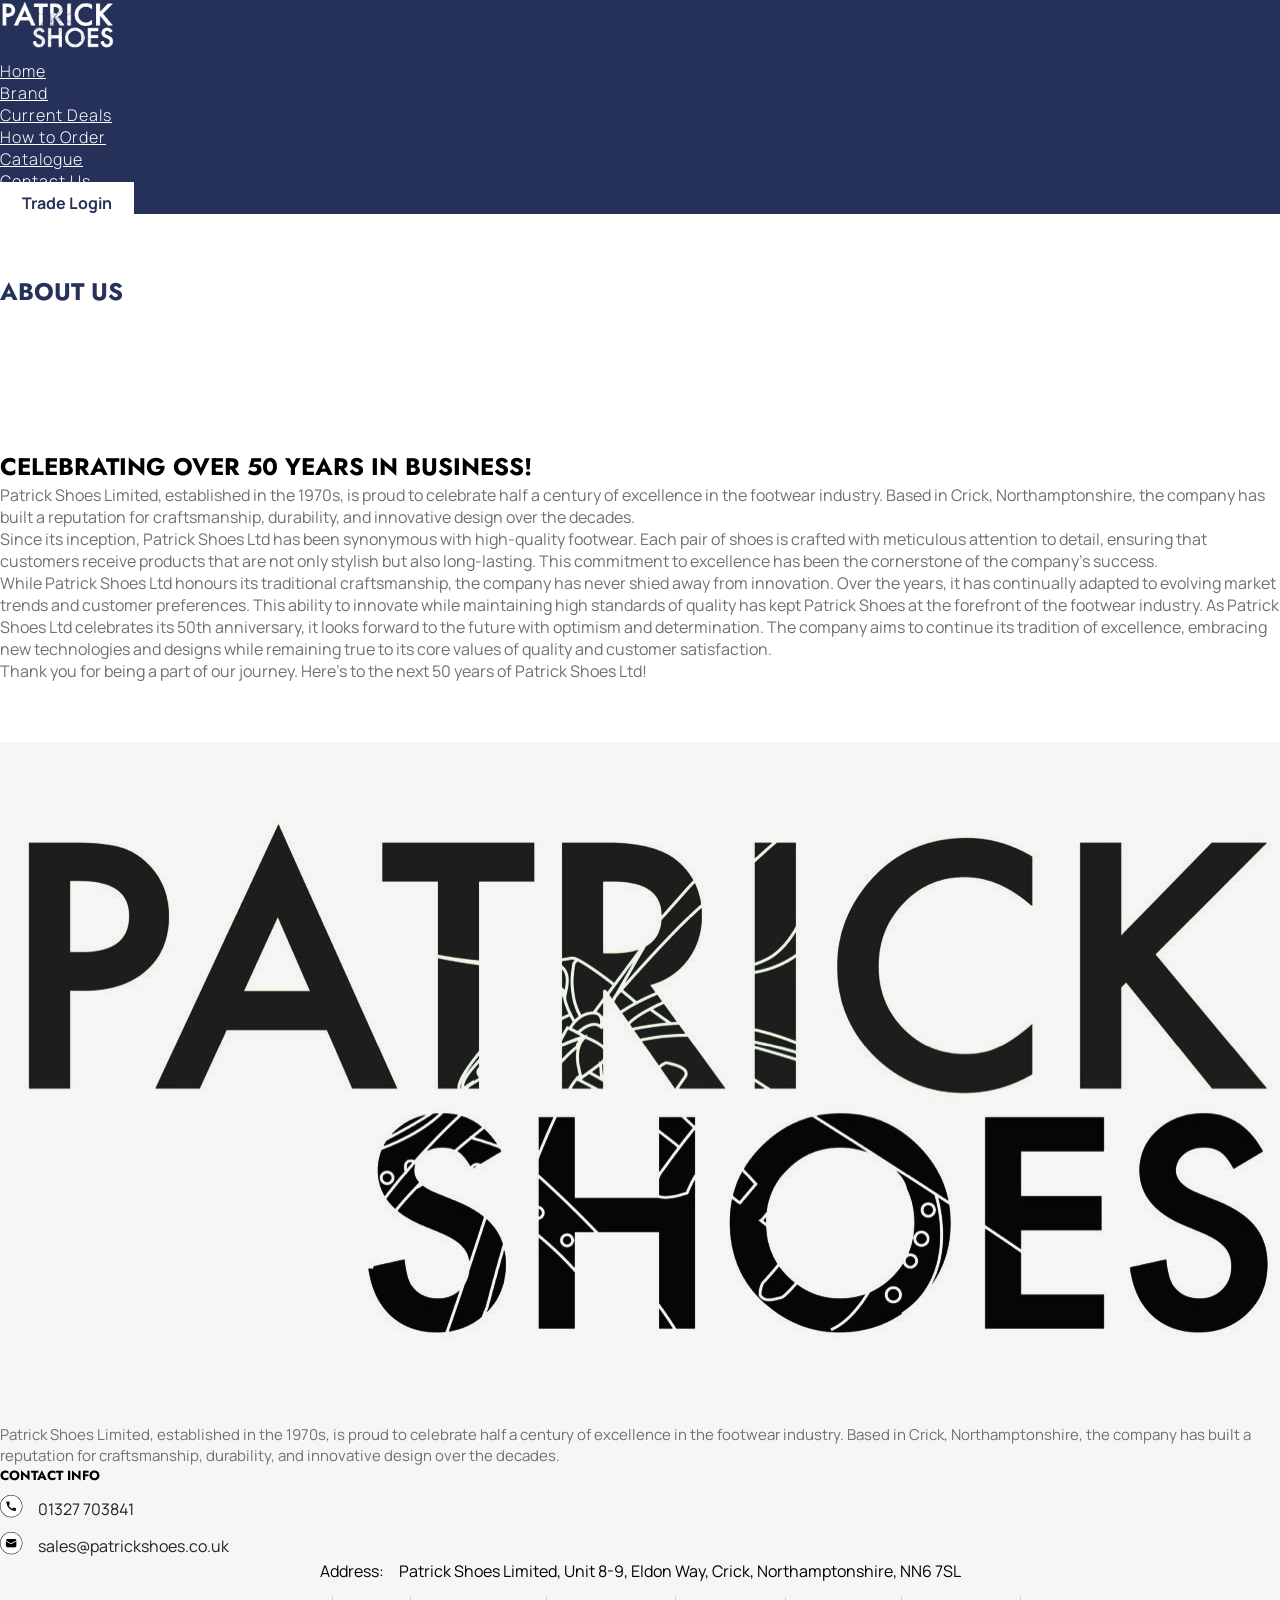
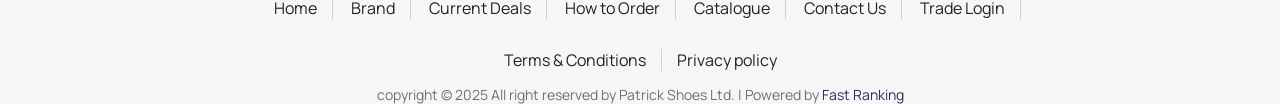
==== about-us.html @ e9258aca "Initial Commit" ====
<!doctype html>
<html lang="en">


<!-- Mirrored from patrickshoes.co.uk/about-us.php by HTTrack Website Copier/3.x [XR&CO'2014], Mon, 03 Nov 2025 10:38:12 GMT -->
<!-- Added by HTTrack --><meta http-equiv="content-type" content="text/html;charset=UTF-8" /><!-- /Added by HTTrack -->
<head>
    <meta charset="utf-8">
    <meta name="viewport" content="width=device-width, initial-scale=1">
    <title>Patrick Shoes</title>

    <link href="../cdn.jsdelivr.net/npm/bootstrap%405.3.3/dist/css/bootstrap.min.css" rel="stylesheet"
    integrity="sha384-QWTKZyjpPEjISv5WaRU9OFeRpok6YctnYmDr5pNlyT2bRjXh0JMhjY6hW+ALEwIH" crossorigin="anonymous">
    <link rel="preconnect" href="https://fonts.googleapis.com/">
    <link rel="preconnect" href="https://fonts.gstatic.com/" crossorigin>
    <link href="https://fonts.googleapis.com/css2?family=Jost:ital,wght@0,100..900;1,100..900&amp;display=swap" rel="stylesheet">
    <link href="https://fonts.googleapis.com/css2?family=Manrope:wght@200..800&amp;display=swap" rel="stylesheet">

  <link rel="stylesheet" href="assets/css/style.css">
  
  <!--Favicon-->
  <link rel="icon" type="image/x-icon" href="assets/img/patrick-shoes-favicon.ico">

  <link rel="stylesheet" href="../cdnjs.cloudflare.com/ajax/libs/font-awesome/6.6.0/css/all.min.css"
    integrity="sha512-Kc323vGBEqzTmouAECnVceyQqyqdsSiqLQISBL29aUW4U/M7pSPA/gEUZQqv1cwx4OnYxTxve5UMg5GT6L4JJg=="
    crossorigin="anonymous" referrerpolicy="no-referrer" />

  <link rel="stylesheet" href="../cdnjs.cloudflare.com/ajax/libs/OwlCarousel2/2.3.4/assets/owl.carousel.min.css"
    integrity="sha512-tS3S5qG0BlhnQROyJXvNjeEM4UpMXHrQfTGmbQ1gKmelCxlSEBUaxhRBj/EFTzpbP4RVSrpEikbmdJobCvhE3g=="
    crossorigin="anonymous" referrerpolicy="no-referrer" />
  <link rel="stylesheet"
    href="../cdnjs.cloudflare.com/ajax/libs/OwlCarousel2/2.3.4/assets/owl.theme.default.min.css"
    integrity="sha512-sMXtMNL1zRzolHYKEujM2AqCLUR9F2C4/05cdbxjjLSRvMQIciEPCQZo++nk7go3BtSuK9kfa/s+a4f4i5pLkw=="
    crossorigin="anonymous" referrerpolicy="no-referrer" />
</head>

<body>

  <header>
    <div class="top_header">
      <div class="container">
        <div class="row">
          <div class="col-6"></div>
          <div class="col-6"></div>
        </div>
      </div>
    </div>
    <div class="main_header">
      <nav class="navbar navbar-expand-lg border-bottom shadow-sm">
        <div class="container">
          <a class="navbar-brand" href="index.html"><img src="assets/img/Patrick-Shoes-logo.png" alt="logo"></a>
          <button class="navbar-toggler" type="button" data-bs-toggle="collapse"
            data-bs-target="#navbarSupportedContent" aria-controls="navbarSupportedContent" aria-expanded="false"
            aria-label="Toggle navigation">
            <span class="navbar-toggler-icon"></span>
          </button>
          <div class="collapse navbar-collapse" id="navbarSupportedContent">
            <ul class="navbar-nav m-auto mb-2 mb-lg-0">
              <li class="nav-item">
                <a class="nav-link" aria-current="page" href="index.html">Home</a>
              </li>
              <li class="nav-item">
                <a class="nav-link" href="brand.html">Brand</a>
              </li>
              <li class="nav-item">
                <a class="nav-link" href="current-deals.html">Current Deals</a>
              </li>
              <li class="nav-item">
                  <a class="nav-link" href="how-to-order.html">How to Order</a>
              </li>
              <li class="nav-item">
                  <a class="nav-link" href="catalogue.html">Catalogue</a>
              </li>
              <li class="nav-item">
                  <a class="nav-link" href="contact-us.html">Contact Us</a>
              </li>
            </ul>
            <a href="trade-login.html" class="header_cta_btn">Trade Login</a>
          </div>
        </div>
      </nav>
    </div>
  </header>
    <section class="page_banner align-content-center">
        <div class="container">
            <div class="row">
                <div class="col-12">
                    <div class="page-banner-content text-center">
                        <h1 class="hero-title theme-text-color">About Us</h1>
                        <p class="hero-subtitle text-white"></p>
                    </div>
                </div>
            </div>
        </div>
    </section>

    <section class="about_page_content sec_padding">
        <div class="container">
            <div class="row">
                <div class="col-12">
                    <div class="brand_desc_content">

                        <h2 class="pb-4">CELEBRATING OVER 50 YEARS IN BUSINESS!</h2>

                        <p>
                            Patrick Shoes Limited, established in the 1970s, is proud to celebrate half a century of
                            excellence in the footwear industry. Based in Crick, Northamptonshire, the company has built
                            a reputation for craftsmanship, durability, and innovative design over the decades.
                        </p>

                        <p>
                            Since its inception, Patrick Shoes Ltd has been synonymous with high-quality footwear. Each
                            pair of shoes is crafted with meticulous attention to detail, ensuring that customers
                            receive products that are not only stylish but also long-lasting. This commitment to
                            excellence has been the cornerstone of the company's success.
                        </p>

                        <p>
                            While Patrick Shoes Ltd honours its traditional craftsmanship, the company has never shied
                            away from innovation. Over the years, it has continually adapted to evolving market trends
                            and customer preferences. This ability to innovate while maintaining high standards of
                            quality has kept Patrick Shoes at the forefront of the footwear industry. As Patrick Shoes
                            Ltd celebrates its 50th anniversary, it looks forward to the future with optimism and
                            determination. The company aims to continue its tradition of excellence, embracing new
                            technologies and designs while remaining true to its core values of quality and customer
                            satisfaction.
                        </p>

                        <p>
                            Thank you for being a part of our journey. Here's to the next 50 years of Patrick Shoes Ltd!
                        </p>

                    </div>
                </div>
            </div>
        </div>
    </section>

    <footer>
    <div class="container">
      <div class="row">
        <div class="col-xl-8 col-lg-8 col-md-6 col-sm-12">
          <div class="footer_content">
            <div class="row">
              <div class="col-xl-3 col-lg-3 col-md-12 col-sm-12">
                <a href="index.html" class="footer_logo">
                  <img src="assets/img/Patrick-Shoes-logo.jpg" alt="logo" class="img-fluid w-100">
                </a>
              </div>
              <div class="col-xl-7 col-lg-12 col-md-12 col-sm-12">
                <div class="footer_brand_info">
                  <p>
                    Patrick Shoes Limited, established in the 1970s, is proud to celebrate half a
                    century of excellence in the footwear industry. Based in Crick,
                    Northamptonshire, the company has built a reputation for craftsmanship,
                    durability, and innovative design over the decades.
                  </p>
                </div>
              </div>
            </div>
          </div>
        </div>
        <div class="col-xl-4 col-lg-4 col-md-6 col-sm-12">
          <div class="contact_info">
            <h5 class="footer_sub-title">Contact Info</h3>

              <ul class="contact_info_list">
                <li class="footer-link">
                  <a href="tel:01327703841" class="phone-number link">
                    <span class="icon">
                      <img src="assets/img/call_icon.webp" alt="call icon" class="img-fluid">
                    </span>
                    <span class="text">01327 703841</span>
                  </a>
                </li>
                <li class="footer-link">
                  <a href="mailto:sales@patrickshoes.co.uk" class="email-id link">
                    <span class="icon">
                      <img src="assets/img/email_icon.webp" alt="email icon" class="img-fluid">
                    </span>
                    <span class="text">sales@patrickshoes.co.uk</span>
                  </a>
                </li>
              </ul>
          </div>
        </div>
        <div class="location">
          <span class="icon">
            Address:
          </span>
          <span class="text">Patrick Shoes Limited, Unit 8-9, Eldon Way, Crick, Northamptonshire, NN6 7SL</span>
        </div>
        <div class="footer_menu">
          <span><a href="index.html" class="footer_link">Home</a></span>
          <span><a href="brand.html" class="footer_link">Brand</a></span>
           <span><a href="current-deals.html" class="footer_link">Current Deals</a></span> 
          <span><a href="how-to-order.html" class="footer_link">How to Order</a></span>
          <span><a href="catalogue.html" class="footer_link">Catalogue</a></span>
          <span><a href="contact-us.html" class="footer_link">Contact Us</a></span>
          <span><a href="trade-login.html" class="footer_link">Trade Login</a></span>
          <span class="for-mob"><a href="terms-and-conditions.html" class="footer_link">Terms & Conditions</a></span>
          <span class="for-mob"><a href="privacy-policy.html" class="footer_link">Privacy Policy</a></span>
      </div>
        <p class="text-center for-desk footer_menu span"><span><a class="footer_link" href="terms-and-conditions.html">Terms & Conditions</a></span><span><a class="footer_link" href="privacy-policy.html">Privacy policy</a></span></p>
        <div class="footer_copyright">
          <p>copyright &#169; 2025 All right reserved by Patrick Shoes Ltd. | Powered by <a
              href="https://fastranking.co.uk/" class="powered_by" target="_blank">Fast Ranking</a></p>
        </div>
      </div>
    </div>
  </footer>

  <script src="../cdn.jsdelivr.net/npm/bootstrap%405.3.3/dist/js/bootstrap.bundle.min.js"
    integrity="sha384-YvpcrYf0tY3lHB60NNkmXc5s9fDVZLESaAA55NDzOxhy9GkcIdslK1eN7N6jIeHz"
    crossorigin="anonymous"></script>
  <script src="../cdnjs.cloudflare.com/ajax/libs/jquery/3.7.1/jquery.min.js"
    integrity="sha512-v2CJ7UaYy4JwqLDIrZUI/4hqeoQieOmAZNXBeQyjo21dadnwR+8ZaIJVT8EE2iyI61OV8e6M8PP2/4hpQINQ/g=="
    crossorigin="anonymous" referrerpolicy="no-referrer"></script>
  <script src="../cdnjs.cloudflare.com/ajax/libs/OwlCarousel2/2.3.4/owl.carousel.min.js"
    integrity="sha512-bPs7Ae6pVvhOSiIcyUClR7/q2OAsRiovw4vAkX+zJbw3ShAeeqezq50RIIcIURq7Oa20rW2n2q+fyXBNcU9lrw=="
    crossorigin="anonymous" referrerpolicy="no-referrer"></script>
    <script src="assets/js/script.js"></script>
</body>


<!-- Mirrored from patrickshoes.co.uk/about-us.php by HTTrack Website Copier/3.x [XR&CO'2014], Mon, 03 Nov 2025 10:38:12 GMT -->
</html>
---- assets/css/style.css ----
*{
    margin: 0;
    padding: 0;
}
body{
  font-family: "Manrope", sans-serif;
  font-optical-sizing: auto;
  font-weight: normal;
  font-style: normal;
}

.sec_padding{
    padding-top: 60px;
}
.sec_title{
    font-weight: 400;
}
.sec_title strong{
    color: #263159;
}
p{
    color: #707070;
}
h1, h2, h3, h4, h5, h6{
    font-family: "Jost", sans-serif;
    text-transform: uppercase;
}

header{
    transition: ease-in-out 0.5s;
    background-color: #263159;
}
.scrolled header{
    position: fixed;
    background-color: #263159;
    width: 100%;
    top: 0;
    z-index: 9;
    transform: translateY(0%);
    transition: ease-in-out 0.5s;
}

.navbar-brand img{
    height: 55px;
}
.navbar-toggler{
    border-radius: 0;
}
.navbar-toggler:focus{
    box-shadow: none;
}
.nav-link{
    color: white;
    font-weight: 300;
    letter-spacing: 1px;
}
.nav-link:focus, .nav-link:hover{
    color: #fff;
}
.navbar-toggler{
    border: 0px solid;
}
.navbar-toggler-icon{
    background-image: url(../img/menu-icon.svg);
}
@media (max-width: 991px){
    .navbar-collapse{
        padding-bottom: 40px;
    }
    .navbar-nav{
        padding-bottom: 23px;
        padding-top: 30px;
    }
}
.header_cta_btn{
    text-decoration: none;
    font-weight: bold;
    background-color: #fff;
    color: #263159;
    padding: 10px 22px;
    border-radius: 0px;
    transition: all 0.5s;
}
.header_cta_btn:hover{
    background-color: #fff;
    color: #263159;
    transition: all 0.5s;
}
.hero_banner{
    background-color: #f6f6f6;
}
.hero-title{
    font-weight: 700;
    color: #222;
}
@media (max-width: 991px){
    .hero-title{
        font-size: 28px;
        line-height: 36px;
    }
    .hero-subtitle {
        font-size: 18px !important;
        line-height: 24px;
    }
    .footer_logo img{
        width: 35% !important;
    }
}
.hero-title span.highlight{
    color: #263159;
    font-weight: bold;
}
.hero-title span.since{
    color: #263159;
    font-weight: 400;
    text-transform: capitalize;
    font-size: 18px;
}
.hero-subtitle{
    color: #222;
    font-size: 22px;
    margin-top: 20px;
}
.hero-banner-image{
    mix-blend-mode: multiply;
}
.hero_banner .row{
    padding-top: 30px;
}
@media (max-width: 767px){
    .hero_banner .container .row{
        flex-direction: column-reverse;
    }
    .hero-banner-content{
        padding-top: 50px;
        padding-bottom: 50px;
    }
}
@media (min-width: 479px) and (max-width: 767px) {
    .hero-banner-image{
        width: 75%;
    }
}

.about-heading-h3{
    font-size: 24px;
    line-height: 32px;
}
.custom-btn{
    background-color: #263159;
    color: #fff;
    text-decoration: none;
    padding: 10px 28px;
    border-radius: 0px;
    display: inline-block;
    margin-top: 15px;
    transition: all 0.5s linear;
}
.custom-btn:hover{
    background-color: #1d1e1d;
    transition: all 0.5s linear;
    padding: 10px 35px;
}
.about-image, .about-content{
    padding-bottom: 60px;
}

.brochure_section{
    padding-bottom: 60px;
}
.brochure_content p strong{
    color: #000;
}
@media (max-width: 991px){
    .brochure_section .container .row:nth-child(3){
        flex-direction: column-reverse;
        margin-top: 60px;
    }
}


.our_partner{
    padding-top: 60px;
    padding-bottom: 60px;
    background-color: #eaedf6;
}
.our_partner .container .row:first-child{
    padding-bottom: 50px;
}
.brand_logo figure{
    text-align: center;
}

.footer_logo img{
    mix-blend-mode: multiply;
}
.footer_brand_info p{
    font-size: 15px;
    line-height: 21px;
}
.footer_sub-title{
    font-weight: bold;
    margin-bottom: 10px;
}
.contact_info_list{
    padding-inline-start: 0px;
}
.contact_info_list li{
    list-style-type: none;
}
.contact_info_list li:first-child{
    margin-bottom: 8px;
}
.contact_info_list li a{
    color: #222;
    text-decoration: none;
    display: flex;
    gap: 15px;
    align-items: center;
}
.footer_menu{
    padding-top: 15px;
    padding-bottom: 15px;
}
.footer_menu span{
    border-right: 1px solid #9999996b;
    padding: 0px 15px;
}
.footer_menu span:last-child{
    border-right: 0px solid;
}
.footer_link{
    text-decoration: none;
    color: #222;
}
@media (min-width: 768px){
    .footer_menu{
        text-align: center;
    }
    .footer_copyright p {
        font-size: 14px;
        line-height: 18px;
    }
}
@media (max-width: 767px){
    .footer_menu span:first-child{
        padding-left: 0px;
    }
    .location{
        justify-content: start !important;
    }
    .footer_copyright p{
        font-size: 12px;
        line-height: 16px;
    }
    .location {
        display: initial !important;
    }
}

.footer_copyright p{
    text-align: center;
}
.footer_copyright p a{
    color: #263159;
    text-decoration: none;
}
.location{
    display: flex;
    justify-content: center;
    align-items: center;
    gap: 15px;
}

footer{
    padding-top: 60px;
    background-color: #f6f6f6;
}


/* .page_banner{
    background-color: #263159;
    height: 300px;
} */
.page-banner-content .hero-title{
    padding: 60px 0;
}
.brands_logo{
    padding-bottom: 60px;
}
figure .brands-logo{
    width: 150px;
}
.brands_logo figure{
    text-align: center;
}


.about_page_content{
    padding-bottom: 60px;
}

.product_card{
    padding-bottom: 20px;
}
.card_item{
    margin-bottom: 40px;
    box-shadow: var(--bs-box-shadow-sm);
}
.style_name{
    display: inline-block;
    font-weight: bold;
}
.product_title{
    display: inline-block;
    font-weight: normal;
}
.product_size{
    color: #888;
}
.card_media figure{
    background-color: #f9f9f9;
    aspect-ratio: 1/1;
}
.card_media figure img{
    mix-blend-mode: multiply;
    object-fit: cover;
    aspect-ratio: 1/1;
}
.card_details{
    padding: 20px 15px;
}
.product_brand{
    color: #888;
}
.product_descr{
    padding-top: 25px;
    color: #222;
}
@media (min-width: 992px) and (max-width: 1199px){
    .card_details .d-flex{
        flex-direction: column;
    }
}
@media (min-width: 576px) and (max-width: 767px){
    .card_details .d-flex{
        flex-direction: column;
    }
}
@media (max-width: 479px){
    .card_details .d-flex{
        flex-direction: column;
    }
}

.payment_info p{
    color: #000;
    margin-bottom: 6px;
}
.payment_info ul{
    padding-inline-start: 0px;
}
.payment_info ul li{
    padding-bottom: 10px;
    list-style-type: none;
}
.payment_info ul li a{
    text-decoration: none;
    color: #000;
}
p.note {
    font-size: 14px;
    font-weight: 600;
    text-transform: capitalize;
}
.carriage_block p{
    color: #000;
}
.carriage ul{
    padding-inline-start: 0px;
}
.carriage ul li{
    padding-bottom: 10px;
    list-style-type: none;
}
.payment_block, .carriage_block{
    border: 2px dashed #99999938;
    padding: 30px;
    height: 100%;
    background-color: #f6f6f67d;
}
.order_guide2 h5{
    font-weight: bold;
    color: #263159;
}
.order_guide2{
    padding-bottom: 60px;
}
.sales-name{
    display: block;
}
.sales_details p{
    font-size: 19px;
    line-height: 25px;
    color: #000;
    margin-bottom: 0px;
    padding-bottom: 7px;
}
.sales_details p a{
    text-decoration: none;
    color: #000;
    transition: all 0.3s linear;
}
.sales_details p a:hover{
    color: #263159;
    transition: all 0.3s linear;
}
.sales_details p a:hover span.icon{
    background-color: #263159;
    transition: all 0.3s linear;
}
.sales_details p a:hover span.icon svg path{
    stroke: #fff;
    transition: all 0.3s linear;
}
.sales_details p a:hover span.icon.address svg path, .sales_details p a:hover span.icon.time svg path{
    fill: #fff;
    transition: all 0.3s linear;
}
.sales_details p a:hover span.icon svg rect{
    stroke: #fff;
    transition: all 0.3s linear;
}
.sales_details p span.icon{
    display: inline-block;
    width: 32px;
    height: 32px;
    border: 1px solid #444;
    border-radius: 50%;
    text-align: center;
    align-content: center;
    margin-right: 12px;
    transition: all 0.3s linear;
}
.sales_details p span.icon svg{
    width: 20px;
}
.sales_details h5{
    padding-bottom: 15px;
}
.guide_container{
    background-color: #eaedf6;
    padding: 30px;
}
.size_range_tables{
    padding-bottom: 60px;
}
.title-h3{
    font-weight: normal;
    text-align: center;
}
.title-h3 span{
    font-weight: bold;
    color: #263159;
}

table{
    border: 1px solid;
}
table tr{
    border-bottom: 1px solid;
}
table tr td{
    border-right: 1px solid;
    text-align: center;
    padding: 6px;
    font-weight: 500;
}
table tr td:first-child{
    font-weight: bold;
    text-transform: uppercase;
    font-family: "Jost", sans-serif;
    color: #263159;
}
.size_table .table-heading{
    border: 1px solid;
    padding: 6px;
    text-align: center;
    background-color: #263159;
    color: #fff;
}

.mb-60{
    margin-bottom: 60px;
}
.carriage_block p {
    font-size: 15px;
}
.qr-code-des{
    font-size: 13px !important;
    line-height: 18px;
    display: grid;
    place-items: baseline;
    margin-top: 15px;
    color: #263159 !important;
}
.theme-text-color{
    color: #263159;
}
.catalogue_content{
    background-color: #eaedf6;
    padding: 30px;
}
.about-content p{
    margin-bottom: 0.5rem;
}


/* Brand read more content */

.moreContent{
    display: inline-block;
    max-height: 0px;
    overflow: hidden;
    transition: max-height ease-in-out 0.5s;
}
.moreContent.expand{
    max-height: 100%;
    transition: max-height ease-in-out 0.5s;
}
.expandContent{
    font-size: 14px;
    color: #263159;
    letter-spacing: 1px;
    border-bottom: 1px solid;
    cursor: pointer;
}


ol.terms-order-list li{
    margin-bottom: 13px;
}
ol li p, ul li p{
    color: #000;
}
.small_catalogue{
    display: flex;
    gap: 50px;
    justify-content: center;
}
.small_catalogue .patrick img {
    width: 40%;
}
.small_catalogue .amen img{
    width: 42%;
}
.small-cat-name:nth-child(1){
    text-align: right;
}
.small_catalogue .patrick a, .small_catalogue .amen a{
    text-decoration: none;
    display: flex;
    flex-direction: column;
    justify-content: center;
    align-items: flex-end;
    color: #000;
    font-weight: 500;
}
.small_catalogue .amen a{
    align-items: flex-start;
}
.small_catalogue .patrick{
    text-align: right;
    width: 46%;
}
.small_catalogue .amen{
    text-align: left;
    width: 45%;
    align-content: end;
}
@media (min-width: 991px){
    .small_catalogue .patrick{
        padding-right: 40px;
    }
    .small_catalogue .amen{
        padding-left: 15px;
        align-content: end;
    }
}
.small_catalogue .patrick .small-cat-name{
    width: 40%;
    padding-top: 15px;
}
.small_catalogue .amen .small-cat-name{
    width: 42%;
    padding-top: 15px;
}
.small-cat-name{
    font-size: 13px;
    line-height: 18px;
    text-align: center;
}
@media (max-width: 767px){
    .small_catalogue .patrick img {
        width: 70%;
    }
    .small_catalogue .amen img{
        width: 70%;
    }
    .small_catalogue .patrick .small-cat-name{
        width: 70%;
    }
    .small_catalogue .amen .small-cat-name{
        width: 70%;
    }
}
@media (max-width: 479px) {
    .small_catalogue .amen img {
        width: 100%;
    }
    .small_catalogue .patrick img {
        width: 100%;
    }
    .small_catalogue .patrick .small-cat-name {
        width: 100%;
    }
    .small_catalogue .amen .small-cat-name {
        width: 100%;
    }
    .small_catalogue{
        gap: 35px;
    }
}

span.uk-icon{
    display: inline-block;
    width: 30px;
}
span.uk-icon img{
    /*padding-bottom: 72%;*/
    margin-right: 5px;
    margin-top: 5px;
    position: relative;
    bottom: 0;
}

@media (max-width: 991px){
    .brand_desciption_row .row:nth-child(even){
        flex-direction: column-reverse;
    }
    .order_guide2 .container .row .block_items {
        margin-bottom: 30px;
    }
    .info_block{
        margin-bottom: 20px;
    }
    /*span.uk-icon img{*/
    /*    padding-bottom: 33%;*/
    /*}*/
}

.contact_list li{
    font-size: 19px;
    line-height: 26px;
    margin-bottom: 12px;
    list-style-type: none;
    display: flex;
    gap: 15px;
}
.contact_detail .f-p{
    padding-top: 25px;
}
.contact_list{
    padding-inline-start: 0;
    padding-top: 20px;
}
.contact_detail_form form input, .contact_detail_form form textarea{
    margin-bottom: 15px;
}
.contact_detail_form{
    padding-top: 25px;
    margin-bottom: 60px;
}
.contact_detail{
    margin-bottom: 60px;
}
.submit-btn{
    background-color: #263159;
    color: #fff;
    text-decoration: none;
    padding: 10px 28px;
    border-radius: 0px;
    display: inline-block;
    margin-top: 15px;
    transition: all 0.5s linear;
}
.submit-btn:hover{
    background-color: #1d1e1d;
    transition: all 0.5s linear;
}
input.form-control, textarea.form-control, select.form-select {
    border-radius: 0px;
}
@media (min-width: 992px){
    .for-mob{
        display: none;
    }
}
@media (max-width: 991px){
    .for-desk{
        display: none;
    }
    .footer_menu span {
        padding: 0px 7px;
    }
    .about-image {
        padding-bottom: 20px;
    }
    /* .1-p_tag{
        margin-bott
    } */
    .brand_desciption_row .row{
        padding-bottom: 20px;
    }
}

.msg-sent{
    font-weight: 500;
    margin-top: 15px;
    color: #198754;
}
.msg-failed{
    font-weight: 500;
    margin-top: 15px;
    color: #c50215;
}

.product_descr p{
    margin-bottom: 0px;
}
.product_descr p b{
    color: #444;
}
.owl-carousel .owl-item img{
    object-fit: cover;
    aspect-ratio: 1/1;
}

.order-btn{
    background-color: #263159;
    color: #fff;
    text-decoration: none;
    padding: 10px 28px;
    border-radius: 0px;
    display: inline-block;
    margin-top: 30px;
}
.material-icon li span:first-child{
    overflow: hidden;
    aspect-ratio: 1 / 1;
    display: inline-block;
    padding: 6px;
}
.material-icon li span:first-child img{
    border-radius: 50%;
}
.material-icon li span:last-child{
    display: block;
    text-align: center;
    font-size: 12px;
    font-weight: 500;
    color: #000;
}
ul.material-icon {
    padding-inline-start: 0px;
    display: flex;
    gap: 15px;
    justify-content: center;
    margin-bottom: 0px;
}
ul.material-icon li{
    list-style-type: none;
    text-align: center;
}
.material-container{
    background-color: #f6f6f6;
    padding: 12px;
    margin-bottom: 1rem;
}
.product_size, .product_brand, .produt_color, .pack_size{
    color: #222;
}
@media (min-width: 768px){
    .detail-container {
        height: 130px;
    }
}
@media (max-width: 768px) and (min-width: 576px){
    .detail-container {
        height: 165px;
    }
}

/****************Login page CSS start****************/
.login-panel-container{
    height: 80vh;
    align-content: center;
}
.login_btn{
    background-color: #263159;
    color: #fff;
    text-decoration: none;
    padding: 10px 28px;
    border-radius: 0px;
    display: inline-block;
    margin-top: 30px;
    border: 0px;
    transition: all 0.5s linear;
}
.login_btn:hover{
    background-color: #1d1e1d;
    transition: all 0.5s linear;
}
.form_heading{
    padding-bottom: 30px;
}
.login-form {
    border: 1px solid #eaedf6;
    padding: 45px 30px;
}
.login_failed{
    color: red;
    padding-top: 17px;
}
.login_heading_text{
    text-align: center;
    color: #263159;
    font-weight: 500;
}
/****************Login page CSS end****************/

/****************Order form page CSS start****************/

.product_order_form{
    padding-bottom: 60px;
}
.order_form form label{
    margin-bottom: 4px;
    letter-spacing: 0.5px;
}
.addButton, .closeButton{
    color: #263159;
    font-size: 15px;
    letter-spacing: 0.5px;
    font-weight: 500;
    cursor: pointer;
}
.product_attribute_container{
    border: 1px solid #dee2e6;
    padding: 22px 10px;
    margin-top: 20px;
    margin-bottom: 20px;
    background-color: #f6f6f67d;
}
#dynamicFields .productAttr{
    border-top: 1px solid #99999942;
    padding-top: 20px;
    margin-top: 25px;
}
.row.size_qty {
    border-top: 0px !important;
}
#addMoreStyle{
    display: inline-block;
    position: absolute;
    margin-top: -39px;
    margin-left: -125px;
}
.order_des_text{
    color: #263159;
    font-weight: 500;
}
.logout_btn{
    color: #263159;
    text-decoration: none;
    text-align: right;
}
.logout{
    display: flex;
    align-items: center;
    justify-content: end;
    gap: 5px;
}
.welcome{
    display: flex;
    align-items: center;
    gap: 10px;
}
.removeBtn{
    text-align: right;
    text-decoration: underline;
    color: #263159;
    cursor: pointer;
}
/****************Order form page CSS end****************/

/* Basic styling for the popup */
.popup {
    display: none; /* Hidden by default */
    position: fixed;
    left: 50%;
    top: 50%;
    transform: translate(-50%, -50%);
    background-color: white;
    padding: 20px;
    box-shadow: 20px 8px 25px rgba(0, 0, 0, 0.25);
    z-index: 100;
}

.popup.show {
    display: block; /* Show the popup when message is sent */
}

.popup button {
    margin-top: 10px;
    padding: 5px 10px;
    cursor: pointer;
}
.popup_status_icon{
    text-align: center;
    padding-bottom: 10px;
}
.close_btn{
    position: absolute;
    top: 0;
    right: 0;
    margin-right: 35px;
    margin-top: 35px;
}
.popup-title{
    font-weight: bold;
    text-align: center;
    font-size: 26px;
    margin-top: 0px;
    margin-bottom: 15px;
}
.popup-title.failed{
    color: red;
}
.popup-title.success{
    color: green;
}
p.popup_text {
    color: #000;
    text-align: center;
}
.popup_content{
    border: 3px solid #2b2f57;
    padding: 20px;
}
#phoneError{
    margin-top: 10px;
    margin-bottom: 0px;
}
.Heading404{
    font-size: 46px;
    font-family: "Jost", sans-serif;
    color: #000;
    font-weight: bold;
    line-height: 54px;
}
.page-error-text{
    font-size: 26px;
    line-height: 34px;
    color: #000;
}
.error-page-content {
    padding: 40px 0 55px 0;
}
.bear-img{
    width: 70%;
}
@media (max-width: 479px){
    .page-error-text {
        font-size: 22px;
        line-height: 30px;
    }
}
@media (min-width: 768px){
    .Heading404{
        font-size: 90px;
        line-height: 100px;
    }
    .error-page-content {
        padding: 60px 0 75px 0;
    }
}
@media (min-width: 480px) and (max-width: 767px){
    .Heading404{
        font-size: 64px;
        line-height: 72px;
    }
}
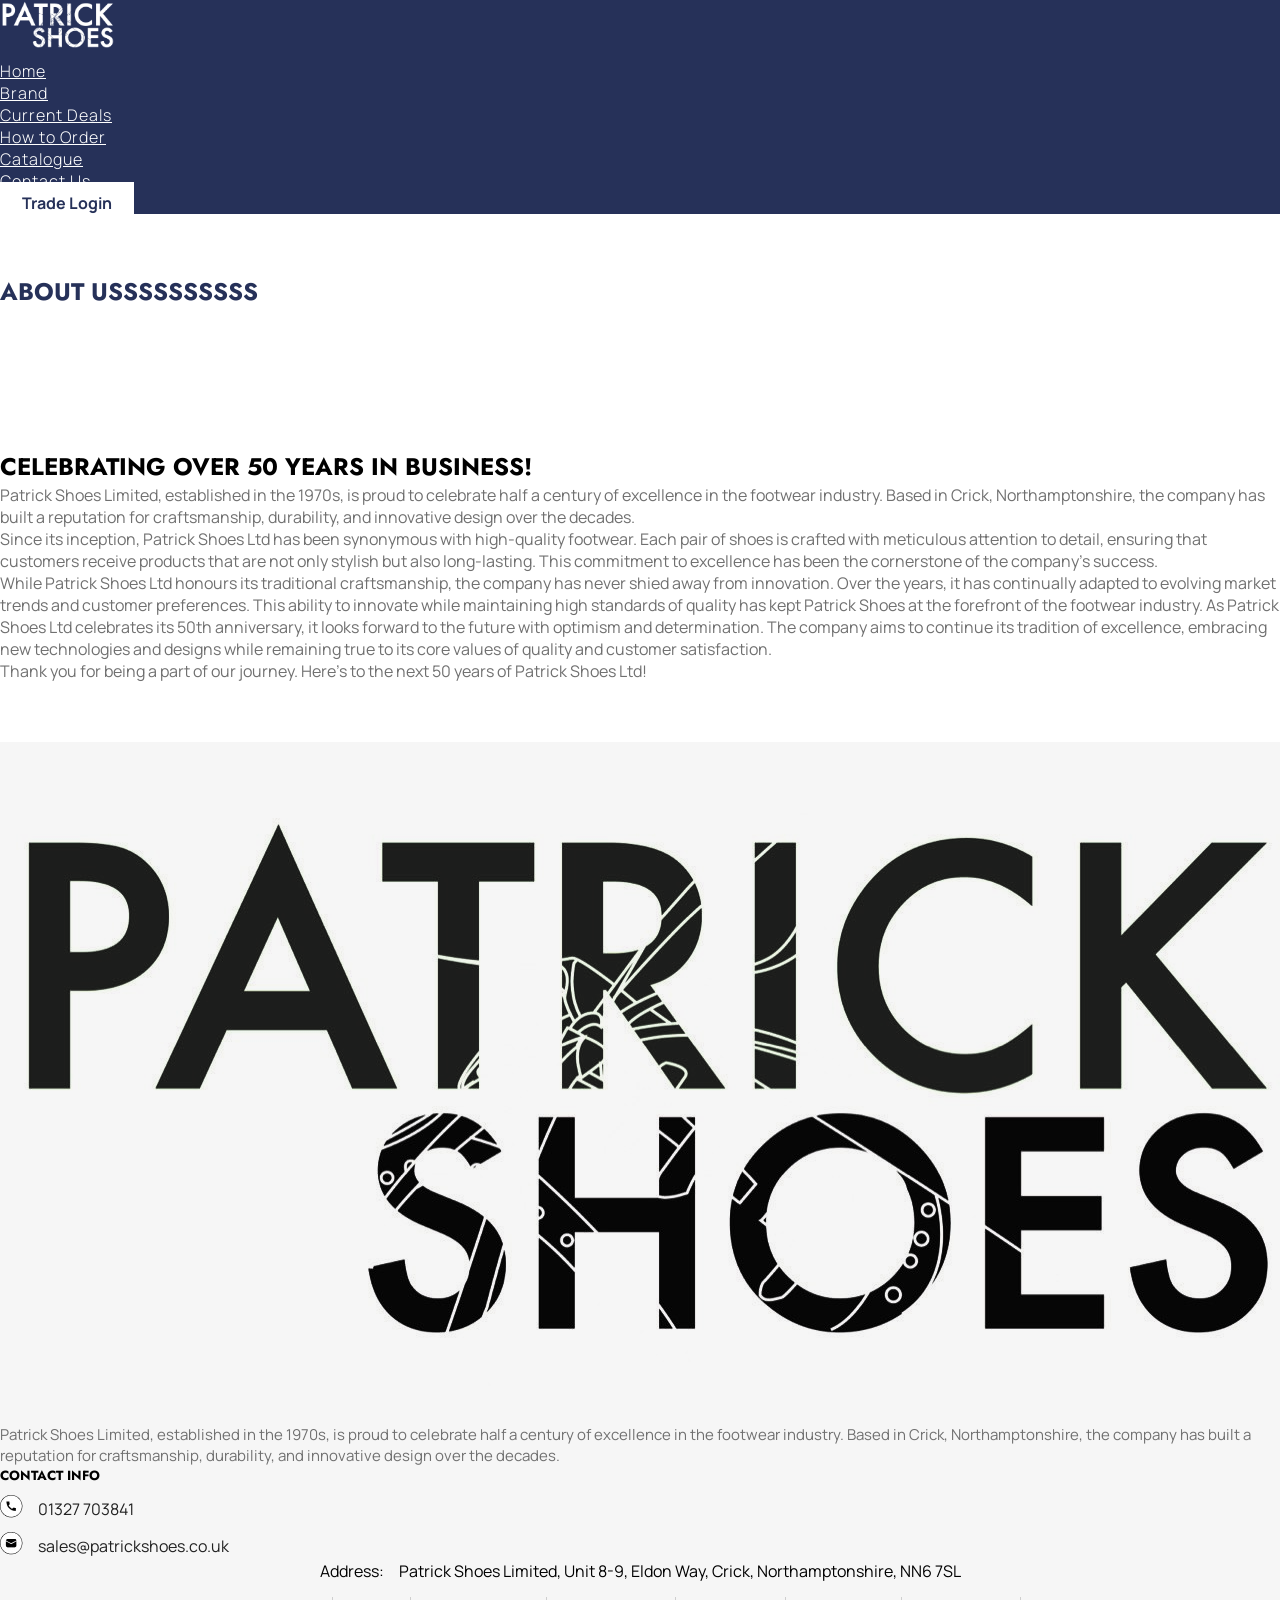
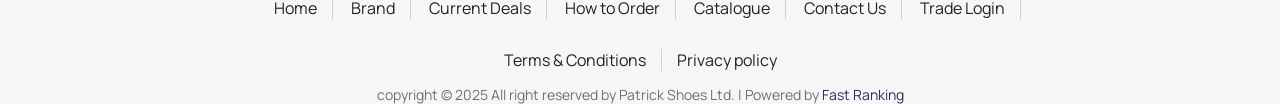
==== commit 47ccdc8b: "Sec Commit" ====
--- a/about-us.html
+++ b/about-us.html
@@ -86,7 +86,7 @@
             <div class="row">
                 <div class="col-12">
                     <div class="page-banner-content text-center">
-                        <h1 class="hero-title theme-text-color">About Us</h1>
+                        <h1 class="hero-title theme-text-color">About Ussssssssss</h1>
                         <p class="hero-subtitle text-white"></p>
                     </div>
                 </div>
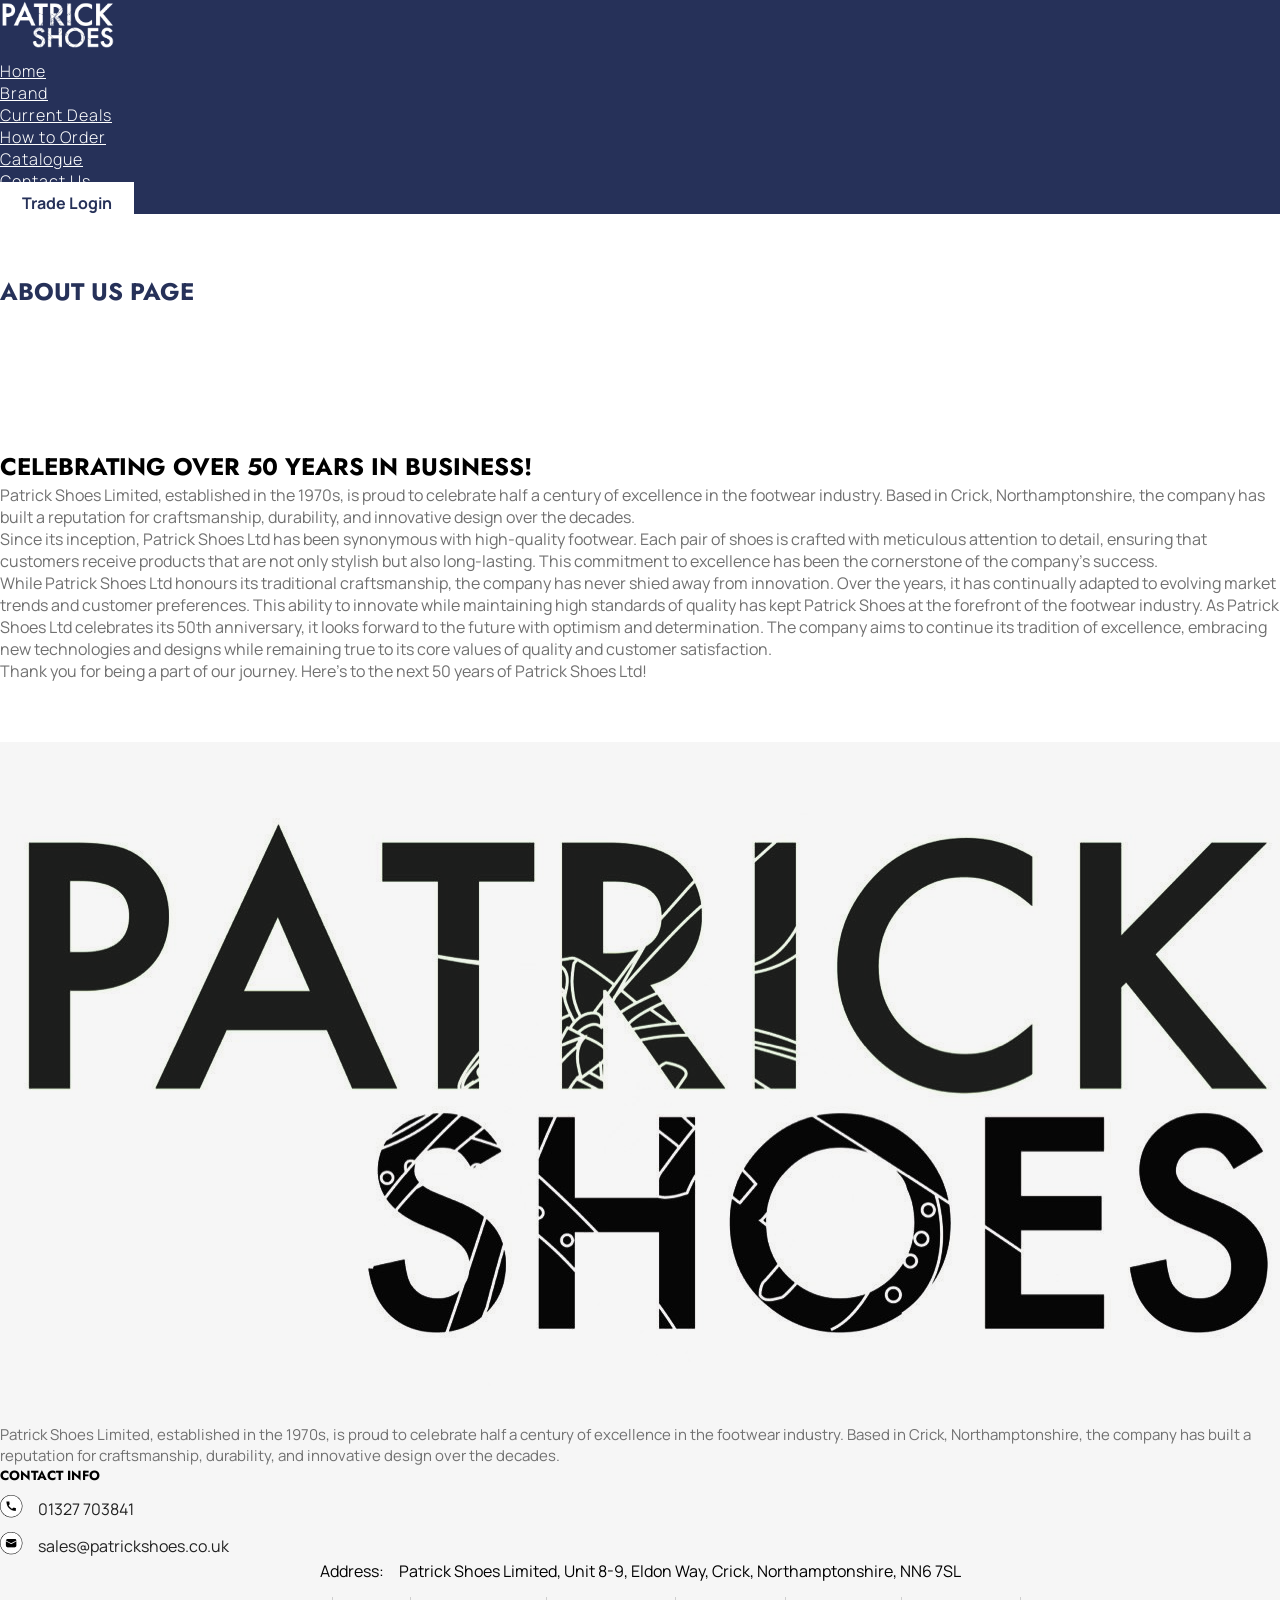
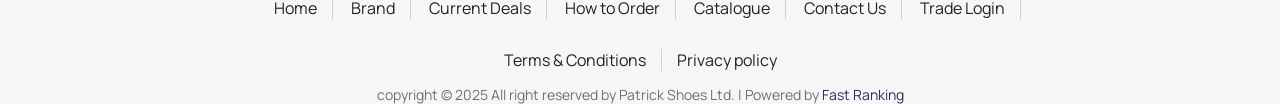
==== commit 0160f308: "third commit" ====
--- a/about-us.html
+++ b/about-us.html
@@ -86,7 +86,7 @@
             <div class="row">
                 <div class="col-12">
                     <div class="page-banner-content text-center">
-                        <h1 class="hero-title theme-text-color">About Ussssssssss</h1>
+                        <h1 class="hero-title theme-text-color">About Us Page</h1>
                         <p class="hero-subtitle text-white"></p>
                     </div>
                 </div>
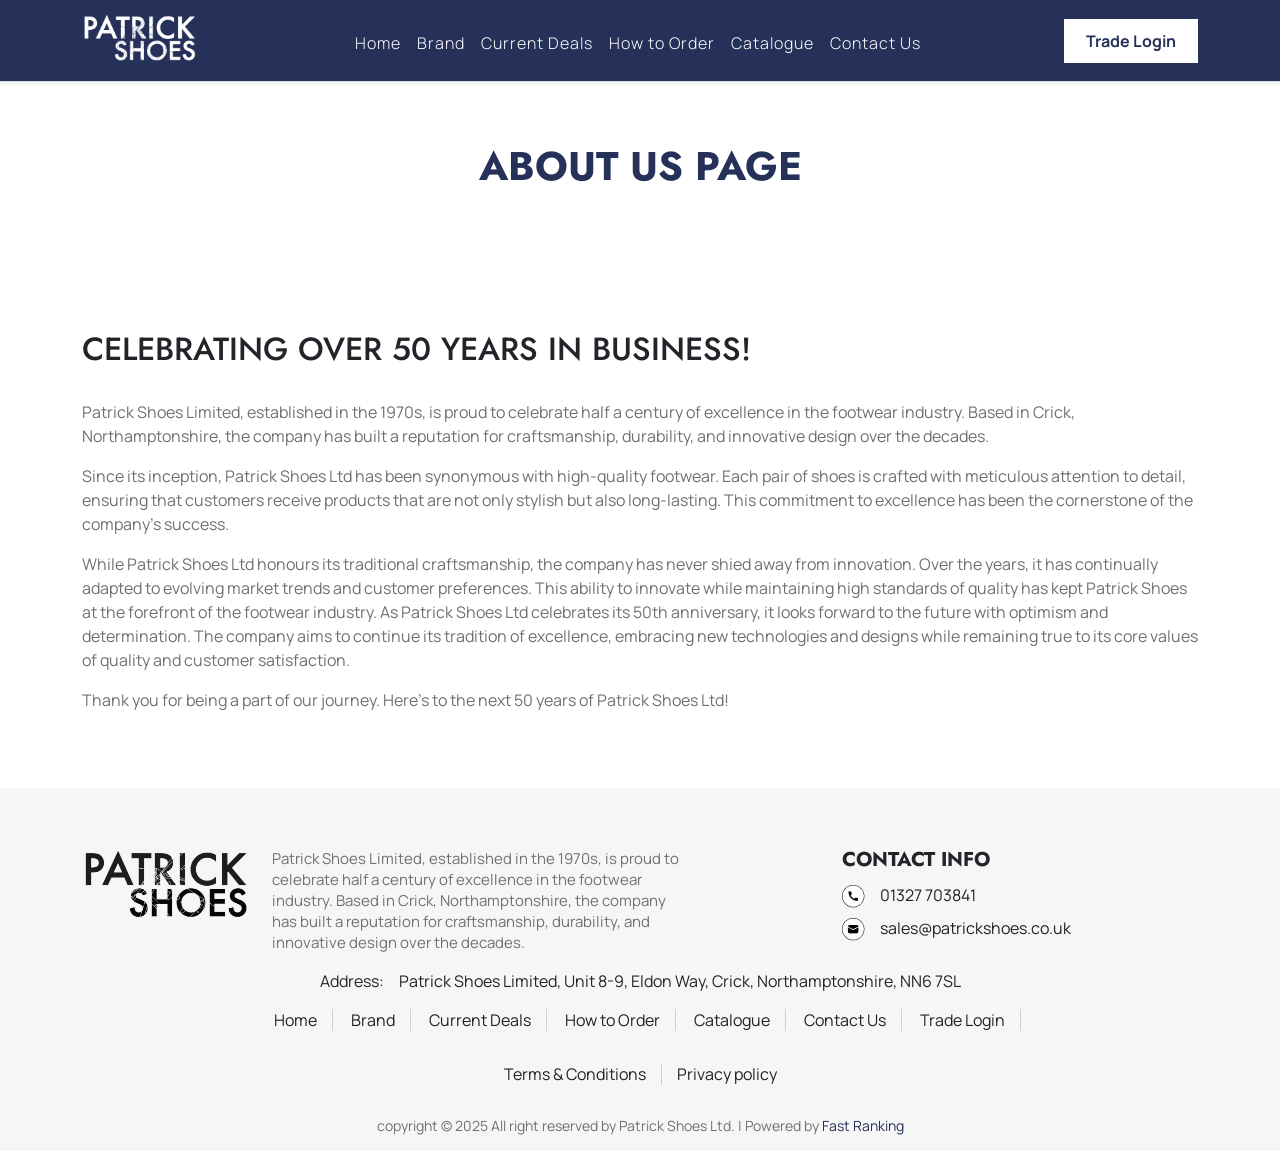
==== commit 064094fe: "forth commit" ====
--- a/about-us.html
+++ b/about-us.html
@@ -9,7 +9,7 @@
     <meta name="viewport" content="width=device-width, initial-scale=1">
     <title>Patrick Shoes</title>
 
-    <link href="../cdn.jsdelivr.net/npm/bootstrap%405.3.3/dist/css/bootstrap.min.css" rel="stylesheet"
+    <link href="https://cdn.jsdelivr.net/npm/bootstrap@5.3.3/dist/css/bootstrap.min.css" rel="stylesheet"
     integrity="sha384-QWTKZyjpPEjISv5WaRU9OFeRpok6YctnYmDr5pNlyT2bRjXh0JMhjY6hW+ALEwIH" crossorigin="anonymous">
     <link rel="preconnect" href="https://fonts.googleapis.com/">
     <link rel="preconnect" href="https://fonts.gstatic.com/" crossorigin>
@@ -21,15 +21,15 @@
   <!--Favicon-->
   <link rel="icon" type="image/x-icon" href="assets/img/patrick-shoes-favicon.ico">
 
-  <link rel="stylesheet" href="../cdnjs.cloudflare.com/ajax/libs/font-awesome/6.6.0/css/all.min.css"
+  <link rel="stylesheet" href="https://cdnjs.cloudflare.com/ajax/libs/font-awesome/6.6.0/css/all.min.css"
     integrity="sha512-Kc323vGBEqzTmouAECnVceyQqyqdsSiqLQISBL29aUW4U/M7pSPA/gEUZQqv1cwx4OnYxTxve5UMg5GT6L4JJg=="
     crossorigin="anonymous" referrerpolicy="no-referrer" />
 
-  <link rel="stylesheet" href="../cdnjs.cloudflare.com/ajax/libs/OwlCarousel2/2.3.4/assets/owl.carousel.min.css"
+  <link rel="stylesheet" href="https://cdnjs.cloudflare.com/ajax/libs/OwlCarousel2/2.3.4/assets/owl.carousel.min.css"
     integrity="sha512-tS3S5qG0BlhnQROyJXvNjeEM4UpMXHrQfTGmbQ1gKmelCxlSEBUaxhRBj/EFTzpbP4RVSrpEikbmdJobCvhE3g=="
     crossorigin="anonymous" referrerpolicy="no-referrer" />
   <link rel="stylesheet"
-    href="../cdnjs.cloudflare.com/ajax/libs/OwlCarousel2/2.3.4/assets/owl.theme.default.min.css"
+    href="https://cdnjs.cloudflare.com/ajax/libs/OwlCarousel2/2.3.4/assets/owl.theme.default.min.css"
     integrity="sha512-sMXtMNL1zRzolHYKEujM2AqCLUR9F2C4/05cdbxjjLSRvMQIciEPCQZo++nk7go3BtSuK9kfa/s+a4f4i5pLkw=="
     crossorigin="anonymous" referrerpolicy="no-referrer" />
 </head>
@@ -210,13 +210,13 @@
     </div>
   </footer>
 
-  <script src="../cdn.jsdelivr.net/npm/bootstrap%405.3.3/dist/js/bootstrap.bundle.min.js"
+  <script src="https://cdn.jsdelivr.net/npm/bootstrap@5.3.3/dist/js/bootstrap.bundle.min.js"
     integrity="sha384-YvpcrYf0tY3lHB60NNkmXc5s9fDVZLESaAA55NDzOxhy9GkcIdslK1eN7N6jIeHz"
     crossorigin="anonymous"></script>
-  <script src="../cdnjs.cloudflare.com/ajax/libs/jquery/3.7.1/jquery.min.js"
+  <script src="https://cdnjs.cloudflare.com/ajax/libs/jquery/3.7.1/jquery.min.js"
     integrity="sha512-v2CJ7UaYy4JwqLDIrZUI/4hqeoQieOmAZNXBeQyjo21dadnwR+8ZaIJVT8EE2iyI61OV8e6M8PP2/4hpQINQ/g=="
     crossorigin="anonymous" referrerpolicy="no-referrer"></script>
-  <script src="../cdnjs.cloudflare.com/ajax/libs/OwlCarousel2/2.3.4/owl.carousel.min.js"
+  <script src="https://cdnjs.cloudflare.com/ajax/libs/OwlCarousel2/2.3.4/owl.carousel.min.js"
     integrity="sha512-bPs7Ae6pVvhOSiIcyUClR7/q2OAsRiovw4vAkX+zJbw3ShAeeqezq50RIIcIURq7Oa20rW2n2q+fyXBNcU9lrw=="
     crossorigin="anonymous" referrerpolicy="no-referrer"></script>
     <script src="assets/js/script.js"></script>
